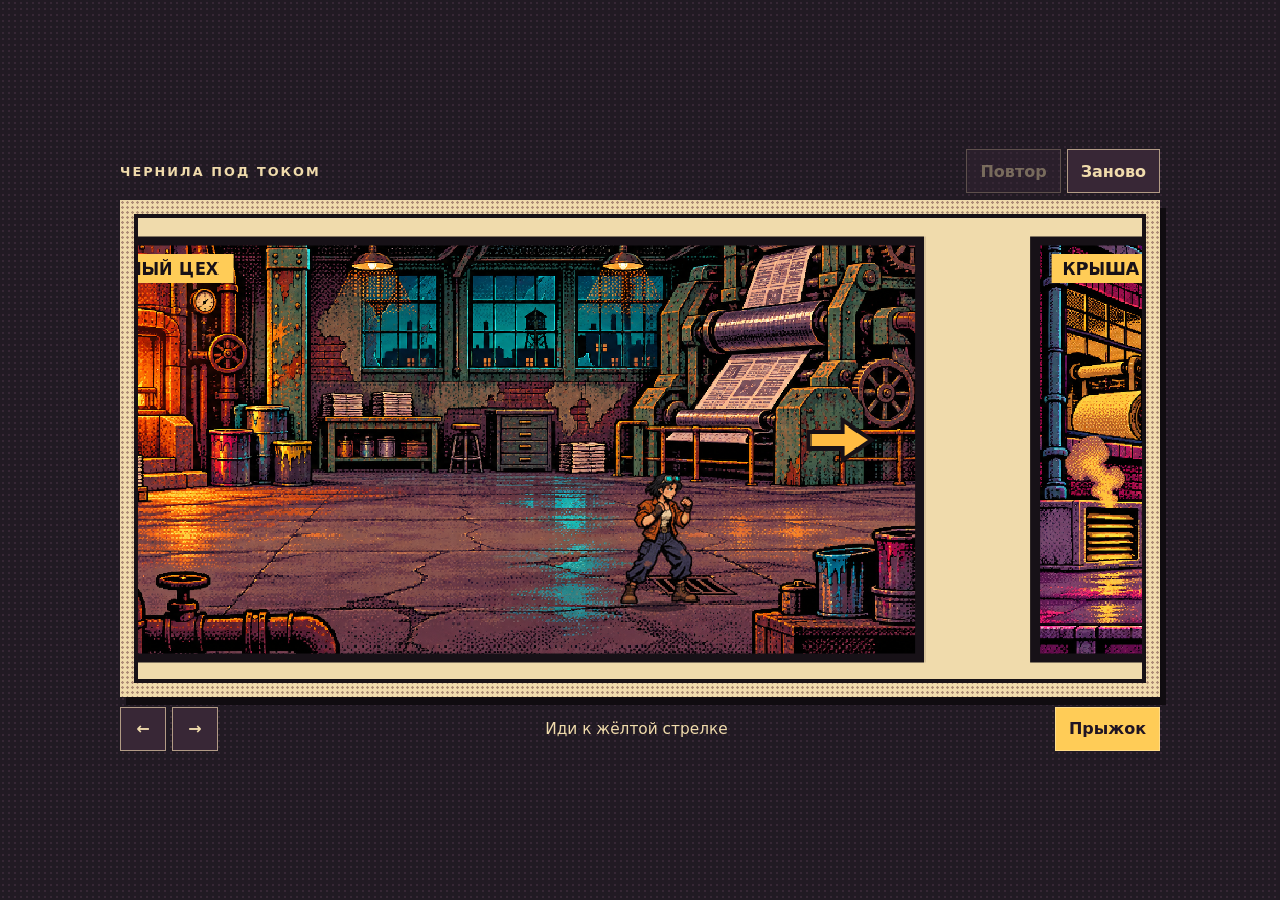
==== jump-test/index.html @ e1aa2294 "Refine the original compact somersault" ====
<!doctype html>
<html lang="ru">
<head>
<meta charset="utf-8">
<meta name="viewport" content="width=device-width,initial-scale=1,viewport-fit=cover">
<title>Чернила под током — прыжок через рамку</title>
<link rel="stylesheet" href="../style.css">
<link rel="stylesheet" href="jump.css?v=5">
<script src="jump.js?v=13" defer></script>
</head>
<body>
<main>
<header><strong class="edition">ЧЕРНИЛА ПОД ТОКОМ</strong><div class="actions"><button id="replay" type="button" disabled>Повтор</button><button id="reset" type="button">Заново</button></div></header>
<section class="sheet" aria-label="Тест прыжка через рамку">
<div class="stage"><canvas id="jump" width="960" height="440" aria-label="Две панели комикса"></canvas></div>
</section>
<div class="bar">
<div class="movement" aria-label="Движение"><button data-key="ArrowLeft" aria-label="Влево">←</button><button data-key="ArrowRight" aria-label="Вправо">→</button></div>
<p id="hint">Иди к жёлтой стрелке</p>
<button data-key="Space">Прыжок</button>
</div>
</main>
</body>
</html>
---- style.css ----
:root {
  color-scheme: dark;
  font-family: system-ui, sans-serif;
  --ink: #171117;
  --paper: #f0dbac;
  --yellow: #ffcc57;
}
* { box-sizing: border-box; }
body {
  margin: 0; min-height: 100svh; display: grid; place-items: center; color: var(--paper);
  background: radial-gradient(#362735 1px, transparent 1.5px) 0 0 / 6px 6px, #211a23;
}
main { width: min(1080px, calc(100% - 36px)); margin: 16px auto; }
header, footer { display: flex; align-items: center; gap: 12px; flex-wrap: wrap; }
header { justify-content: space-between; margin-bottom: 10px; }
.edition { font-size: .8rem; letter-spacing: .16em; font-weight: 900; }
.edition b { margin-left: 8px; color: var(--yellow); }
button { font: inherit; color: inherit; cursor: pointer; }
#sound { background: #2c202e; border: 1px solid #aa8d7d; padding: 5px 12px; font-size: .78rem; }
.sheet {
  background: radial-gradient(#ad8c76 1px, transparent 1.5px) 0 0 / 5px 5px, var(--paper);
  padding: clamp(5px, 1.35vw, 14px); box-shadow: 6px 8px 0 #100c10;
}
.stage { position: relative; border: 4px solid var(--ink); background: #211321; overflow: hidden; }
canvas { display: block; width: 100%; aspect-ratio: 2; image-rendering: pixelated; }
.overlay {
  position: absolute; inset: 0; display: grid; place-items: center start; padding: 3% 6%;
  background: linear-gradient(90deg, #110b16de 0%, #17111955 56%, #130e2100 100%);
}
[hidden] { display: none !important; }
.title-card { width: min(100%, 430px); }
#kicker, .caption {
  display: inline-block; color: var(--ink); background: var(--yellow); padding: 4px 9px;
  margin: 0; border: 2px solid var(--ink); font-weight: 950; letter-spacing: .09em; font-size: clamp(.58rem, 1.35vw, .8rem);
}
h1 {
  margin: .12em 0; color: #ffe0a0; font-family: Impact, 'Arial Black', sans-serif; font-style: italic;
  font-size: clamp(1.6rem, 7.4vw, 5.5rem); text-transform: uppercase; line-height: .87;
  letter-spacing: -.018em; text-shadow: 3px 4px #a33a44, 6px 7px #150c15;
}
#message { max-width: 315px; margin: .75em 0; font-size: clamp(.7rem, 1.55vw, .96rem); font-weight: 650; }
#action { padding: .46em .7em; background: #ef624c; color: #160e16; border: 2px solid #191019; font-weight: 900; box-shadow: 3px 3px #100b12; font-size: clamp(.7rem, 1.55vw, 1rem); }
#action:hover, #action:focus-visible { background: var(--yellow); }
#action span { margin-left: .5em; }
.hud { position: absolute; top: 4%; left: 3%; right: 3%; display: flex; justify-content: space-between; align-items: start; gap: 8px; pointer-events: none; }
.health { display: grid; gap: 3px; font-size: clamp(.63rem, 1.4vw, .85rem); font-weight: 950; text-shadow: 1px 2px #171117; }
progress { appearance: none; width: clamp(80px, 22vw, 220px); height: 12px; border: 2px solid #171117; background: #3b2632; }
progress::-webkit-progress-bar { background: #3b2632; }
progress::-webkit-progress-value { background: #ffcb57; }
progress::-moz-progress-bar { background: #ffcb57; }
footer { padding: 14px 0 0; font-size: .78rem; color: #e6ceaf; }
kbd { font: 700 .78rem system-ui; background: #382b38; border: 1px solid #a0857a; padding: 1px 5px; }
.touch { display: none; }
@media (pointer: coarse) {
  .touch { display: flex; gap: 5px; margin-top: 10px; }
  .touch button { flex: 1; padding: 8px 3px; background: #352737; border: 1px solid #ad8c76; touch-action: none; }
  footer { display: none; }
}
@media (max-width: 530px) {
  main { width: calc(100% - 16px); }
  .stage { border-width: 3px; }
  canvas { aspect-ratio: auto; height: auto; }
  #message { margin: .42em 0; max-width: 215px; }
}
@media (max-width: 380px) {
  .overlay { padding: 2% 4%; }
  h1 { font-size: 1.65rem; text-shadow: 2px 3px #a33a44, 4px 5px #150c15; }
  #message { font-size: .66rem; line-height: 1.18; }
  #action { padding: .32em .55em; }
}
@media (max-width: 380px) {
  .stage:has(.overlay:not([hidden])) { min-height: 190px; }
}
---- jump-test/jump.css ----
main { width: min(1040px, calc(100% - 24px)); }
header { margin-bottom: 7px; }
.stage canvas { aspect-ratio: 24 / 11; }
.bar { display: grid; grid-template-columns: auto 1fr auto; align-items: center; gap: 10px; margin-top: 10px; }
.movement { display: flex; gap: 6px; }
button { min-width: 46px; min-height: 44px; padding: 4px 13px; background: #382736; border: 1px solid #b29b85; font-weight: 850; touch-action: none; user-select: none; -webkit-user-select: none; }
button[data-key="Space"] { color: #211523; background: #ffcc57; border-color: #ffdc87; }
button.pressed, button:active { background: #e47857; color: #211523; }
#hint { margin: 0; text-align: center; font-size: clamp(.72rem, 2vw, .96rem); }
@media (orientation: landscape) and (max-height: 580px) {
  main { width: min(calc((100dvh - 119px) * 24 / 11), calc(100% - 28px)); margin: 4px auto; }
  #reset { min-height: 30px; }
  .sheet { padding: 5px; }
  .bar { margin-top: 7px; }
}
.actions { display: flex; gap: 6px; }
.actions button:disabled { opacity: .42; cursor: default; }
@media (orientation: landscape) and (max-height: 580px) {
  .actions button { min-height: 30px; }
}
@media (max-width: 380px) {
  header { gap: 5px; }
  .edition { font-size: .65rem; letter-spacing: .08em; }
  .actions button { padding-inline: 7px; }
}
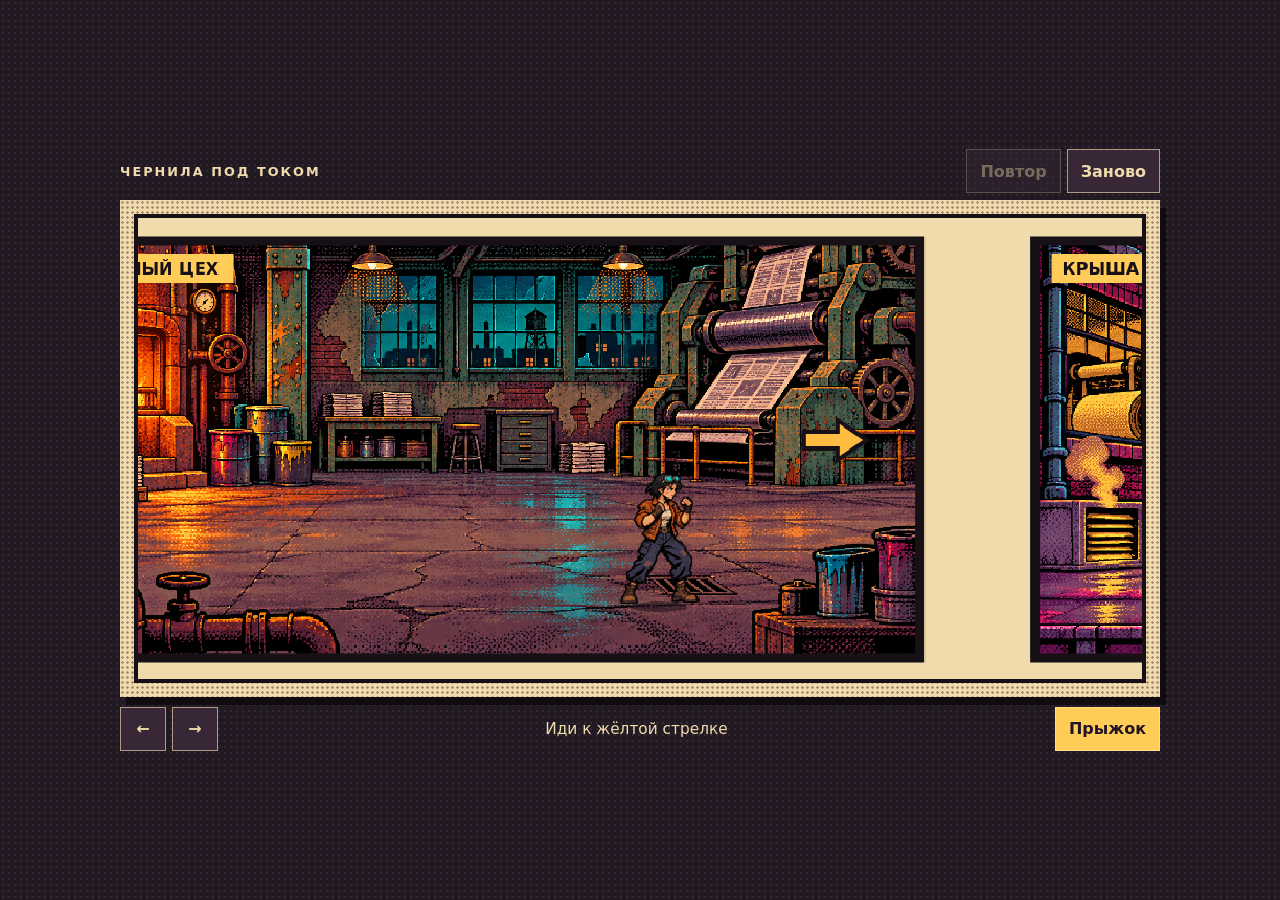
==== commit bac3e8fe: "Animate Vera walking with six distance-driven poses" ====
--- a/jump-test/index.html
+++ b/jump-test/index.html
@@ -6,7 +6,7 @@
 <title>Чернила под током — прыжок через рамку</title>
 <link rel="stylesheet" href="../style.css">
 <link rel="stylesheet" href="jump.css?v=5">
-<script src="jump.js?v=13" defer></script>
+<script src="jump.js?v=14" defer></script>
 </head>
 <body>
 <main>
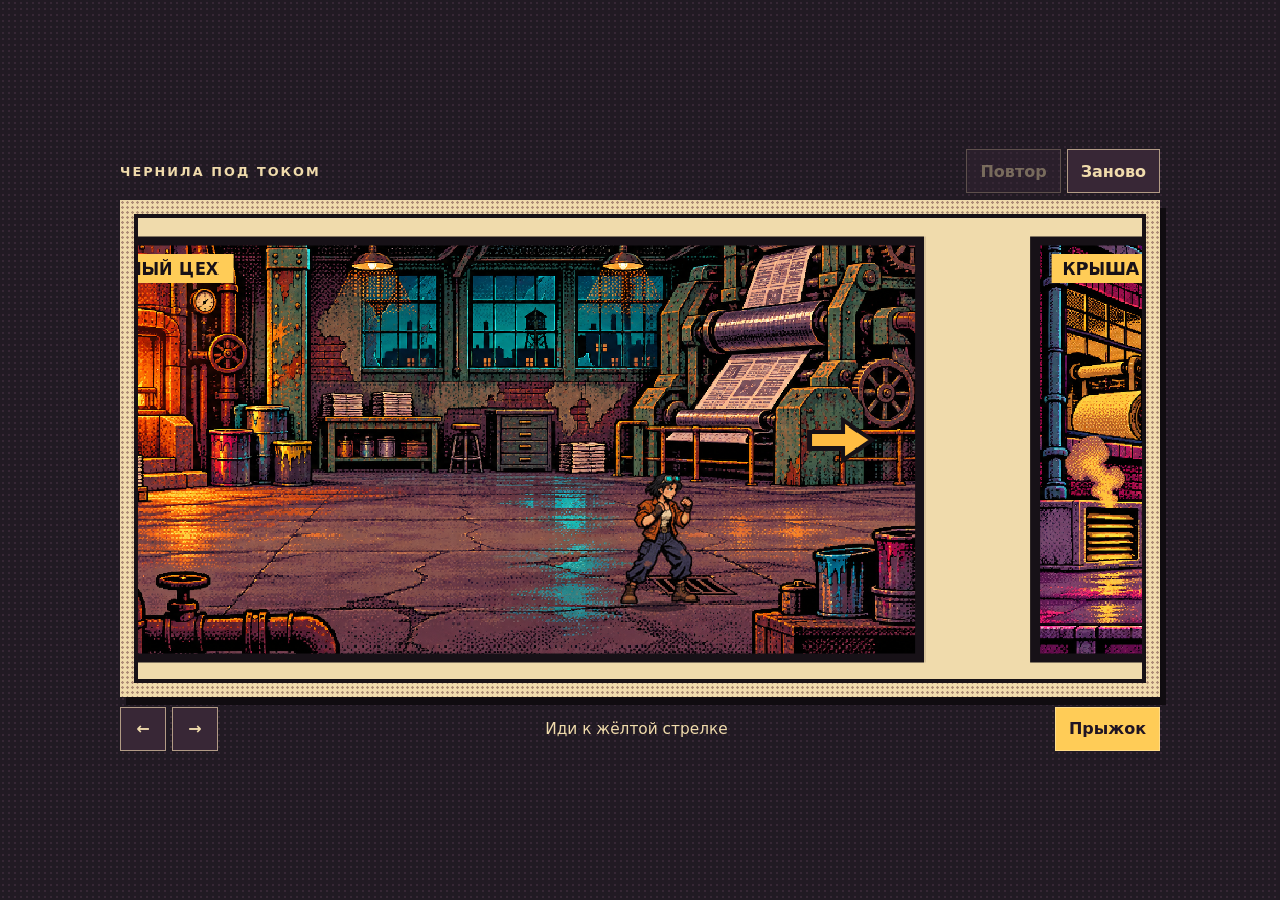
==== commit 6e4c51ab: "Give Vera a brisker walk with relaxed arm swings" ====
--- a/jump-test/index.html
+++ b/jump-test/index.html
@@ -6,7 +6,7 @@
 <title>Чернила под током — прыжок через рамку</title>
 <link rel="stylesheet" href="../style.css">
 <link rel="stylesheet" href="jump.css?v=5">
-<script src="jump.js?v=14" defer></script>
+<script src="jump.js?v=15" defer></script>
 </head>
 <body>
 <main>
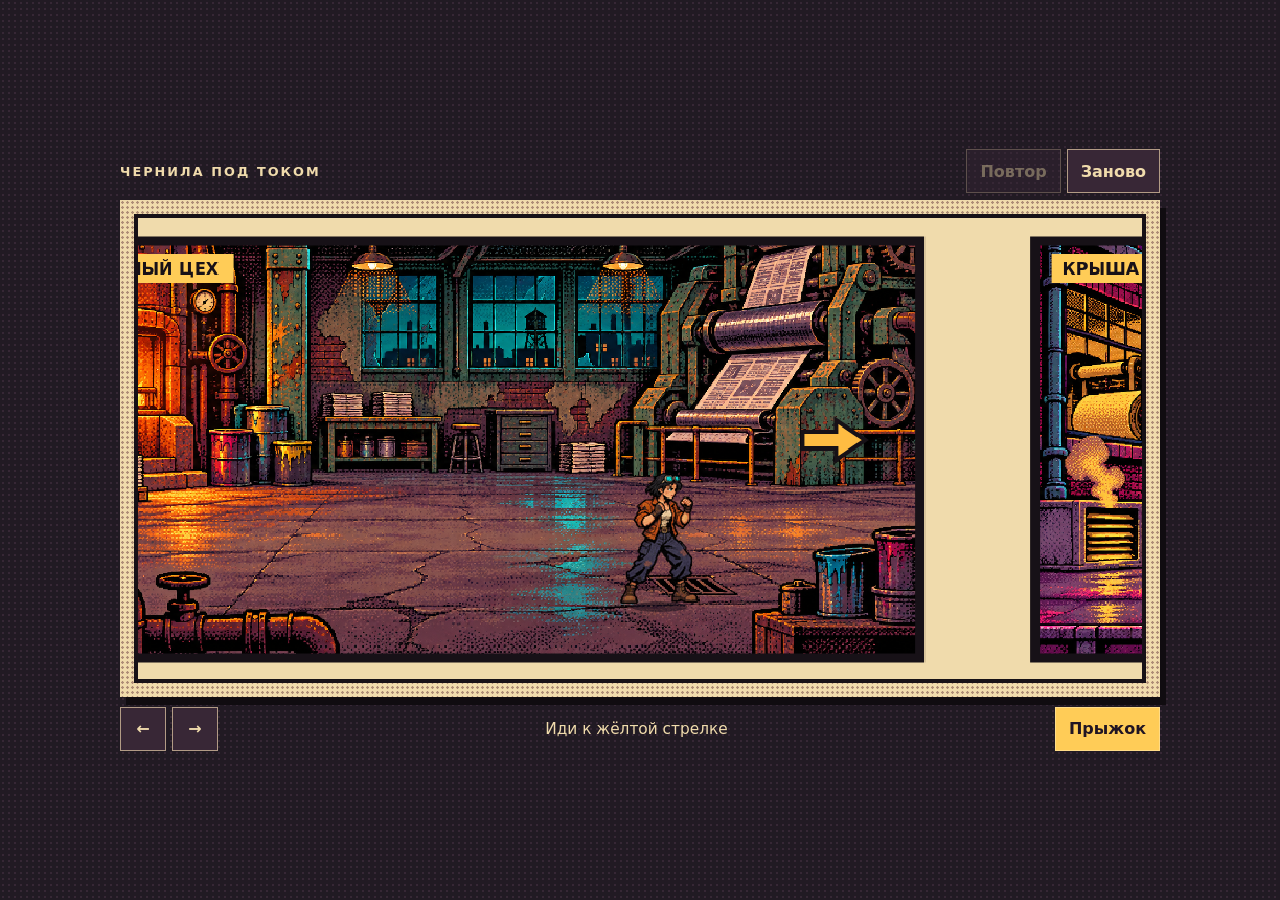
==== commit f047667a: "Replace walking with a light jog" ====
--- a/jump-test/index.html
+++ b/jump-test/index.html
@@ -6,7 +6,7 @@
 <title>Чернила под током — прыжок через рамку</title>
 <link rel="stylesheet" href="../style.css">
 <link rel="stylesheet" href="jump.css?v=5">
-<script src="jump.js?v=15" defer></script>
+<script src="jump.js?v=16" defer></script>
 </head>
 <body>
 <main>
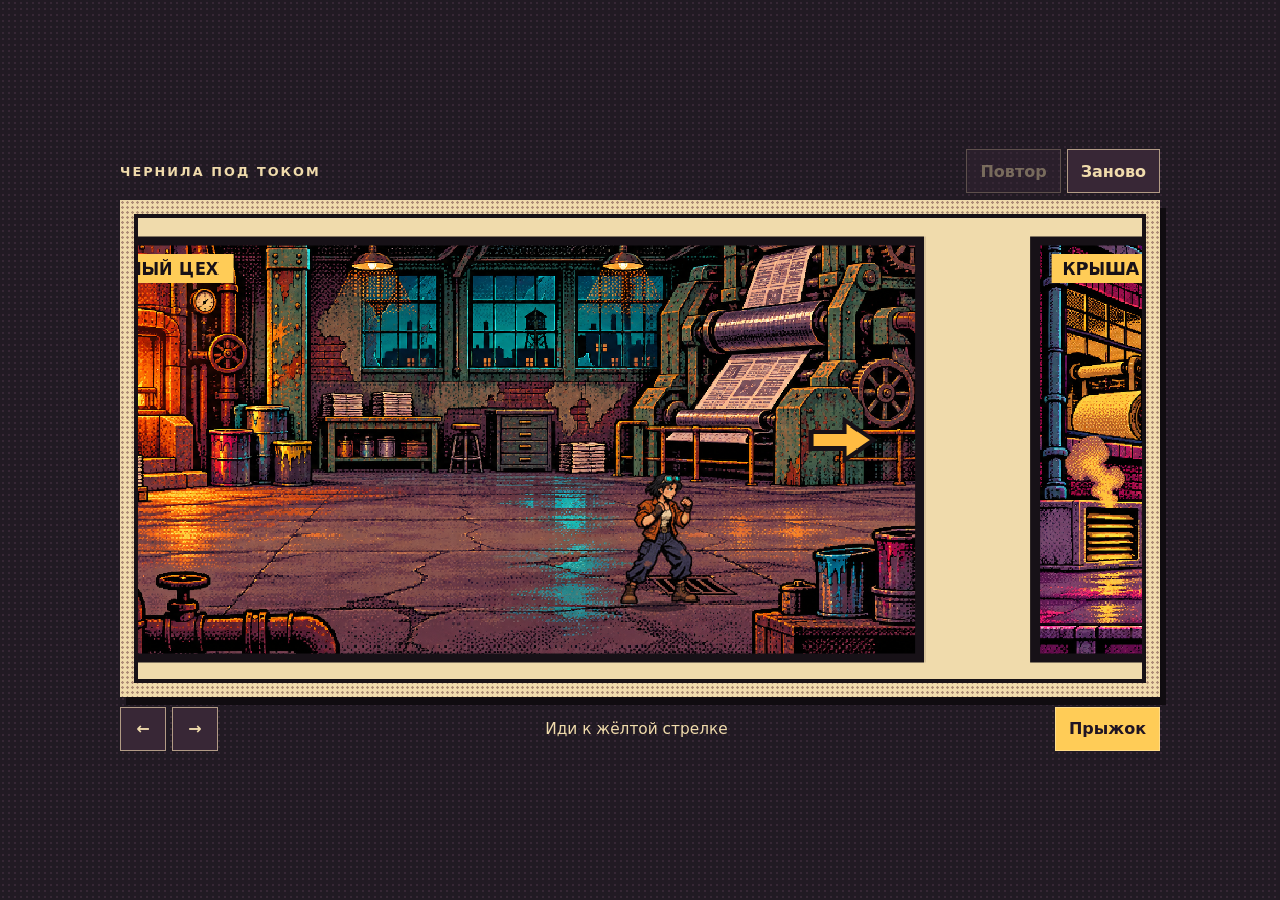
==== commit 467d78bf: "Correct leg proportions in the takeoff pose" ====
--- a/jump-test/index.html
+++ b/jump-test/index.html
@@ -6,7 +6,7 @@
 <title>Чернила под током — прыжок через рамку</title>
 <link rel="stylesheet" href="../style.css">
 <link rel="stylesheet" href="jump.css?v=5">
-<script src="jump.js?v=16" defer></script>
+<script src="jump.js?v=17" defer></script>
 </head>
 <body>
 <main>
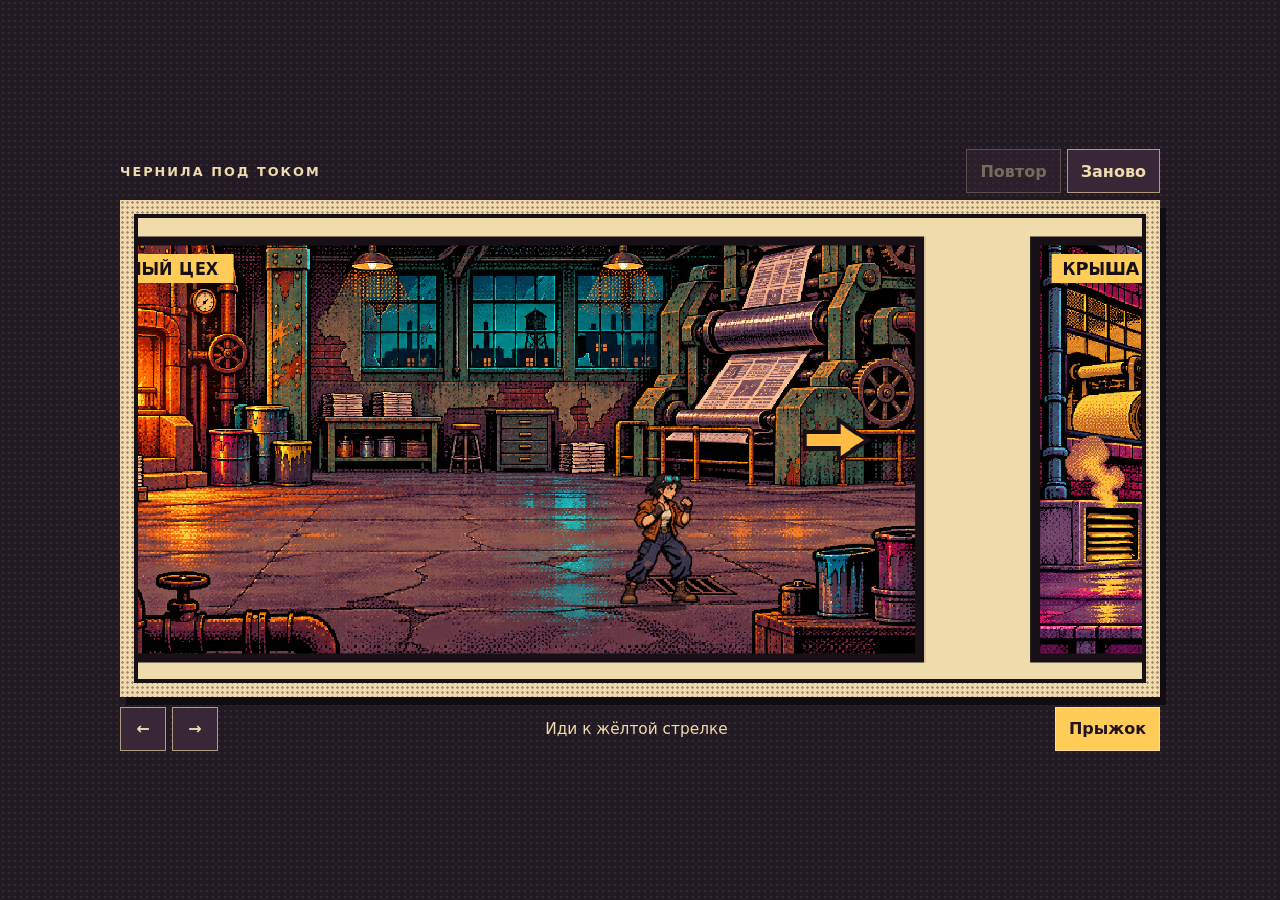
==== commit 3fce33f4: "Keep both knees bent at the frame edge" ====
--- a/jump-test/index.html
+++ b/jump-test/index.html
@@ -6,7 +6,7 @@
 <title>Чернила под током — прыжок через рамку</title>
 <link rel="stylesheet" href="../style.css">
 <link rel="stylesheet" href="jump.css?v=5">
-<script src="jump.js?v=17" defer></script>
+<script src="jump.js?v=18" defer></script>
 </head>
 <body>
 <main>
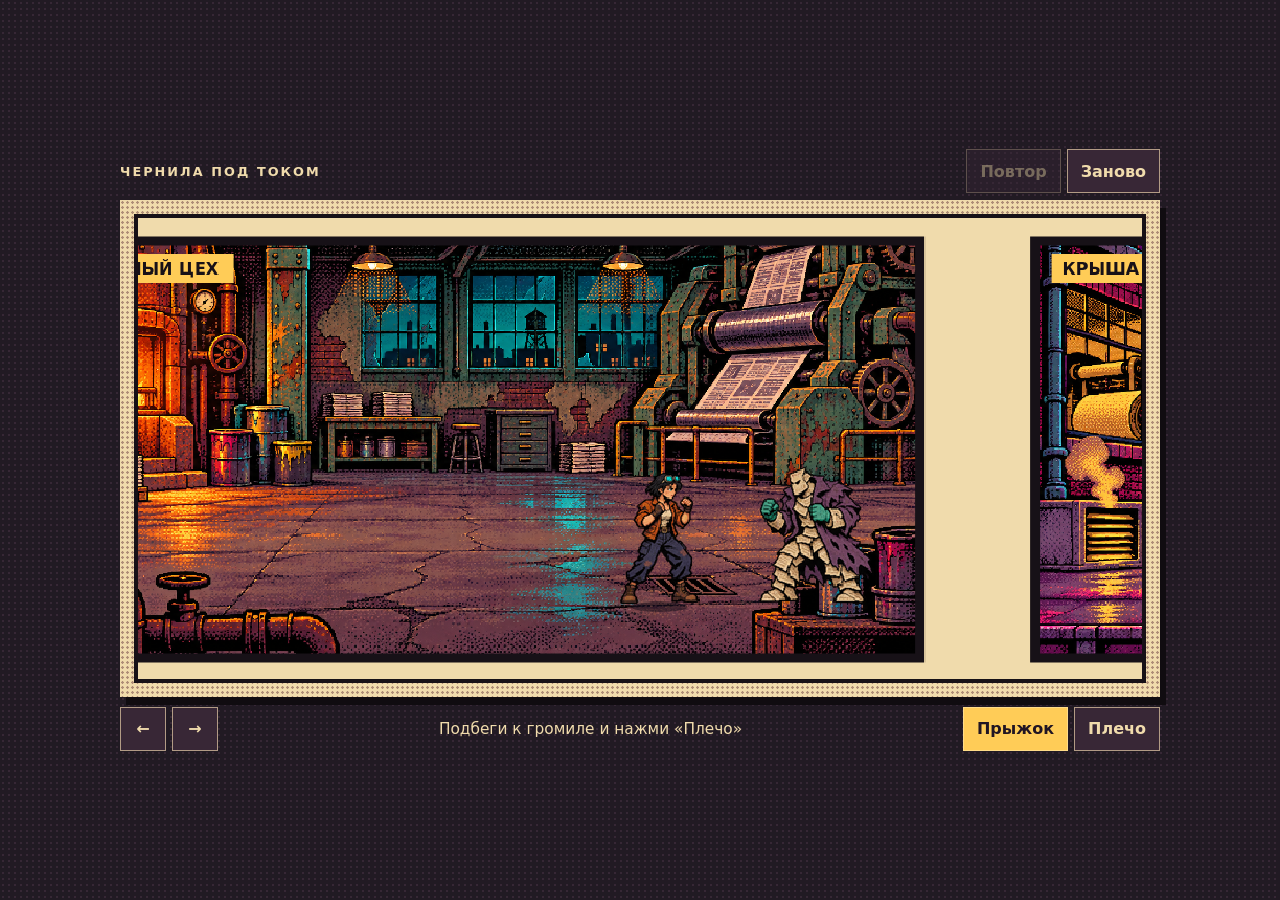
==== commit e6e522b9: "Connect shoulder charge to the comic panel vault" ====
--- a/jump-test/index.html
+++ b/jump-test/index.html
@@ -5,8 +5,8 @@
 <meta name="viewport" content="width=device-width,initial-scale=1,viewport-fit=cover">
 <title>Чернила под током — прыжок через рамку</title>
 <link rel="stylesheet" href="../style.css">
-<link rel="stylesheet" href="jump.css?v=5">
-<script src="jump.js?v=18" defer></script>
+<link rel="stylesheet" href="jump.css?v=20">
+<script src="jump.js?v=20" defer></script>
 </head>
 <body>
 <main>
@@ -16,8 +16,8 @@
 </section>
 <div class="bar">
 <div class="movement" aria-label="Движение"><button data-key="ArrowLeft" aria-label="Влево">←</button><button data-key="ArrowRight" aria-label="Вправо">→</button></div>
-<p id="hint">Иди к жёлтой стрелке</p>
-<button data-key="Space">Прыжок</button>
+<p id="hint">Подбеги к громиле и нажми «Плечо»</p>
+<div class="movement"><button data-key="Space">Прыжок</button><button data-key="KeyX">Плечо</button></div>
 </div>
 </main>
 </body>
--- a/jump-test/jump.css
+++ b/jump-test/jump.css
@@ -23,3 +23,8 @@
   .edition { font-size: .65rem; letter-spacing: .08em; }
   .actions button { padding-inline: 7px; }
 }
+@media (max-width: 480px) {
+  .bar { gap: 5px; }
+  .bar button { min-width: 38px; padding-inline: 5px; font-size: .8rem; }
+  .bar .movement { gap: 3px; }
+}
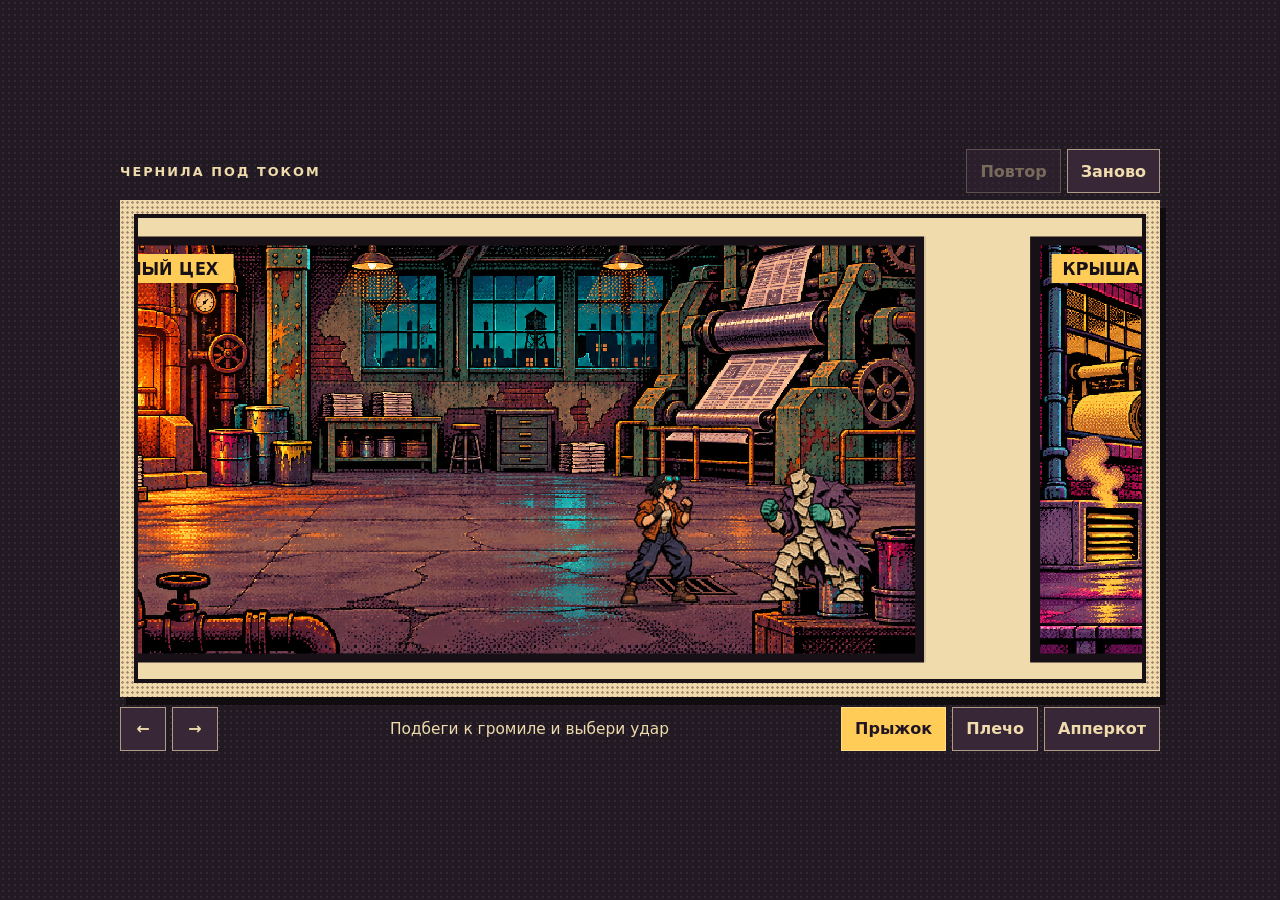
==== commit 63867d9a: "Add an uppercut to the combined combat scene" ====
--- a/jump-test/index.html
+++ b/jump-test/index.html
@@ -5,8 +5,8 @@
 <meta name="viewport" content="width=device-width,initial-scale=1,viewport-fit=cover">
 <title>Чернила под током — прыжок через рамку</title>
 <link rel="stylesheet" href="../style.css">
-<link rel="stylesheet" href="jump.css?v=20">
-<script src="jump.js?v=20" defer></script>
+<link rel="stylesheet" href="jump.css?v=21">
+<script src="jump.js?v=21" defer></script>
 </head>
 <body>
 <main>
@@ -16,8 +16,8 @@
 </section>
 <div class="bar">
 <div class="movement" aria-label="Движение"><button data-key="ArrowLeft" aria-label="Влево">←</button><button data-key="ArrowRight" aria-label="Вправо">→</button></div>
-<p id="hint">Подбеги к громиле и нажми «Плечо»</p>
-<div class="movement"><button data-key="Space">Прыжок</button><button data-key="KeyX">Плечо</button></div>
+<p id="hint">Подбеги к громиле и выбери удар</p>
+<div class="movement"><button data-key="Space">Прыжок</button><button data-key="KeyX">Плечо</button><button data-key="KeyZ">Апперкот</button></div>
 </div>
 </main>
 </body>
--- a/jump-test/jump.css
+++ b/jump-test/jump.css
@@ -28,3 +28,8 @@
   .bar button { min-width: 38px; padding-inline: 5px; font-size: .8rem; }
   .bar .movement { gap: 3px; }
 }
+@media (max-width: 480px) {
+  .bar { grid-template-columns: auto 1fr; }
+  .bar > .movement:last-child { justify-self: end; }
+  #hint { grid-area: 2 / 1 / 3 / -1; min-height: 1.2em; }
+}
